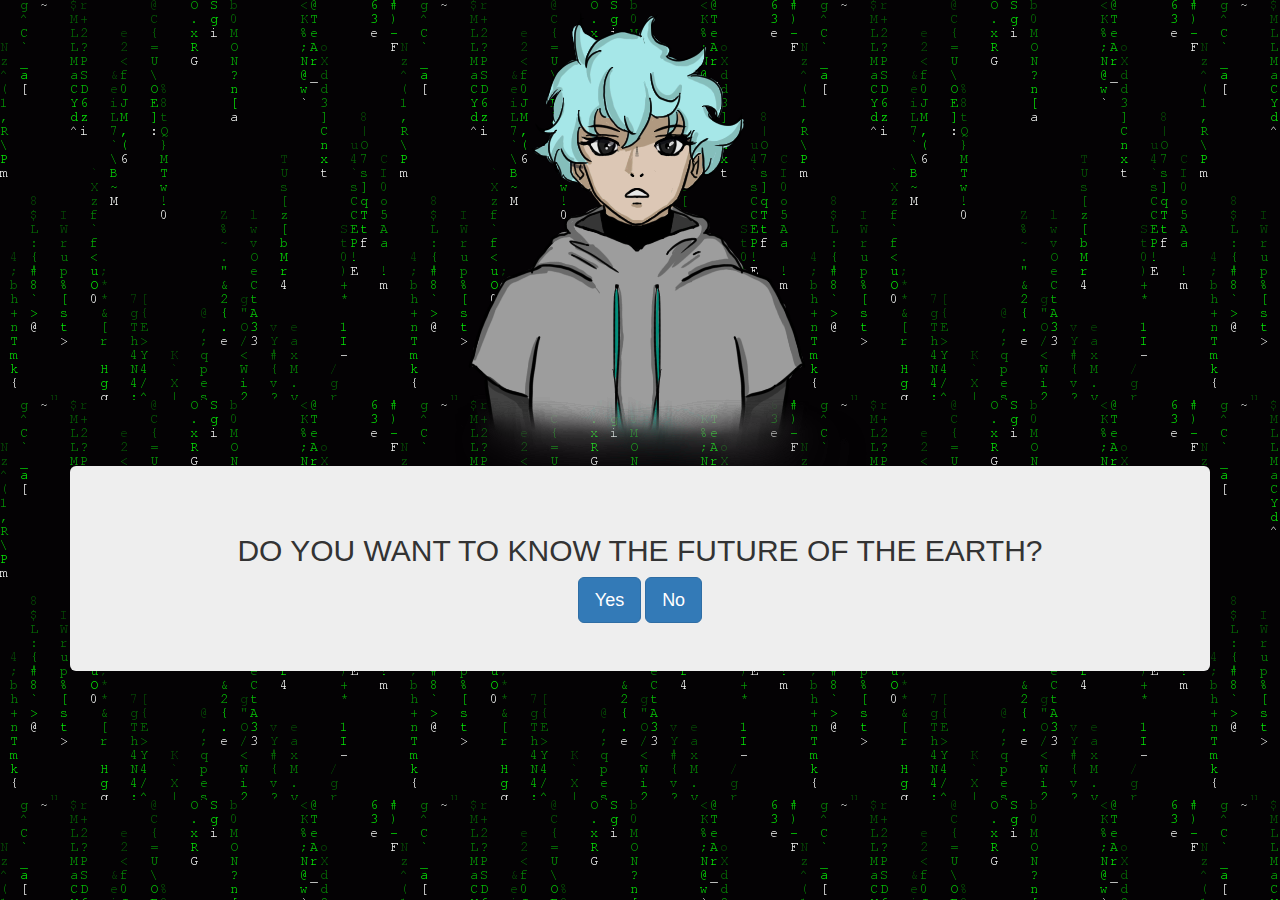
==== index.html @ c85ccbc4 "First Commit" ====
<!DOCTYPE html>
<html>
<head>
    <meta charset="utf-8">
    <meta name="viewport" content="width=device-width, initial-scale=1">
    <link rel="stylesheet" href="style.css">
    <link rel="stylesheet" href="https://maxcdn.bootstrapcdn.com/bootstrap/3.4.1/css/bootstrap.min.css">
    <script src="https://ajax.googleapis.com/ajax/libs/jquery/3.5.1/jquery.min.js"></script>
    <script src="https://maxcdn.bootstrapcdn.com/bootstrap/3.4.1/js/bootstrap.min.js"></script>


    <script>
        function No(){
            document.getElementById("demo").innerHTML = "Are you sure?";
        }
    </script>

</head>
<body>


        <img src="soldier.png" alt="Character" >
        <div class="container">
            <div class="jumbotron">
              <h2 id="demo">DO YOU WANT TO KNOW THE FUTURE OF THE EARTH?</h2>   
   
                <div class="text-center"> 
                    <button type="button" class="btn btn-primary btn-lg" onclick="window.location.href='message.html'">Yes</button>
                    <button type="button" class="btn btn-primary btn-lg" onclick="No()">No</button>
                </div>      
              </div>
        </div>
</body>
</html>
---- style.css ----
body {
        background-image: url('back.gif');
    }
    
    img{
        display: block;
        margin-left: auto;
        margin-right: auto;
    }
    
    h2{
        text-align: center;
    }

    .output {
      text-align:center;
      font-family: 'Source Code Pro', monospace;
      color:black;
      h2 {
        font-size:30px;
      }
    }
    
    /* Cursor Styling */
    
    .cursor::after {
      content:'';
      display:inline-block;
      margin-left:3px;
      background-color:white;
      animation-name:blink;
      animation-duration:0.5s;
      animation-iteration-count: infinite;
    }
    h2.cursor::after {
      height:24px;
      width:13px;
    }
    p.cursor::after {
      height:13px;
      width:6px;
    }
    
    @keyframes blink {
      0% {
        opacity:1;
      }
      49% {
        opacity:1;
      }
      50% {
        opacity:0;
      }
      100% {
        opacity:0;
      }
    }
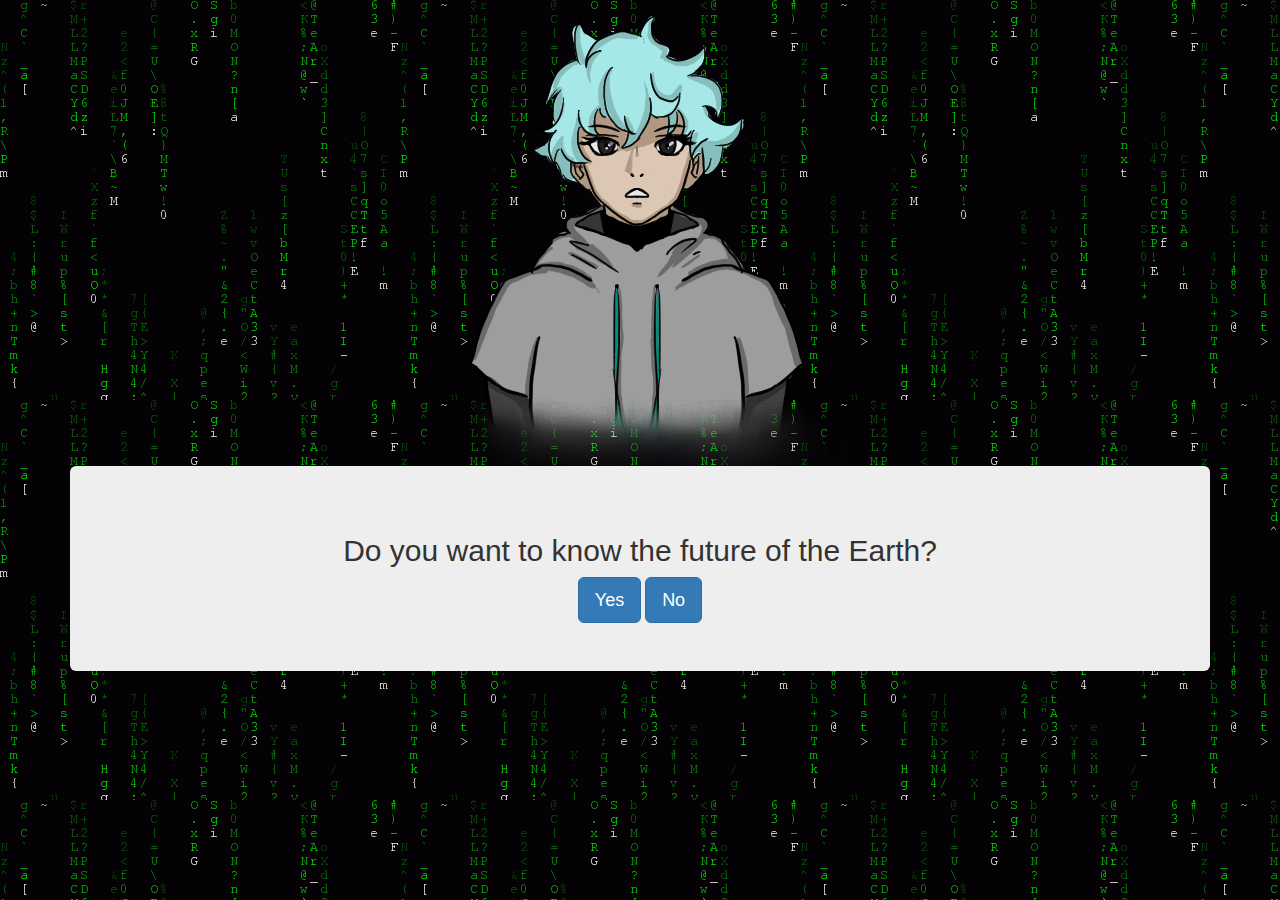
==== commit f7d44b1a: "edits added" ====
--- a/index.html
+++ b/index.html
@@ -3,27 +3,21 @@
 <head>
     <meta charset="utf-8">
     <meta name="viewport" content="width=device-width, initial-scale=1">
-    <link rel="stylesheet" href="style.css">
+    <link rel="stylesheet" href="css/style.css">
     <link rel="stylesheet" href="https://maxcdn.bootstrapcdn.com/bootstrap/3.4.1/css/bootstrap.min.css">
     <script src="https://ajax.googleapis.com/ajax/libs/jquery/3.5.1/jquery.min.js"></script>
     <script src="https://maxcdn.bootstrapcdn.com/bootstrap/3.4.1/js/bootstrap.min.js"></script>
-
-
     <script>
         function No(){
             document.getElementById("demo").innerHTML = "Are you sure?";
         }
     </script>
-
 </head>
 <body>
-
-
-        <img src="soldier.png" alt="Character" >
+        <img src="images/soldier.png" alt="Character" >
         <div class="container">
             <div class="jumbotron">
-              <h2 id="demo">DO YOU WANT TO KNOW THE FUTURE OF THE EARTH?</h2>   
-   
+              <h2 id="demo">Do you want to know the future of the Earth?</h2>   
                 <div class="text-center"> 
                     <button type="button" class="btn btn-primary btn-lg" onclick="window.location.href='message.html'">Yes</button>
                     <button type="button" class="btn btn-primary btn-lg" onclick="No()">No</button>
--- a/css/style.css
+++ b/css/style.css
@@ -0,0 +1,60 @@
+
+    body {
+        background-image: url('../images/back.gif');
+        background-repeat:repeat;
+    }
+    
+    img{
+        display: block;
+        margin-left: auto;
+        margin-right: auto;
+    }
+    
+    h2{
+        text-align: center;
+    }
+
+    .output {
+      text-align:center;
+      font-family: 'Source Code Pro', monospace;
+      color:black;
+    }
+
+    .output h2{
+      font-size:30px;
+    }
+    
+    /* Cursor Styling */
+    
+    .cursor::after {
+      content:'';
+      display:inline-block;
+      margin-left:3px;
+      background-color:white;
+      animation-name:blink;
+      animation-duration:0.5s;
+      animation-iteration-count: infinite;
+    }
+    h2.cursor::after {
+      height:24px;
+      width:13px;
+    }
+    p.cursor::after {
+      height:13px;
+      width:6px;
+    }
+    
+    @keyframes blink {
+      0% {
+        opacity:1;
+      }
+      49% {
+        opacity:1;
+      }
+      50% {
+        opacity:0;
+      }
+      100% {
+        opacity:0;
+      }
+    }